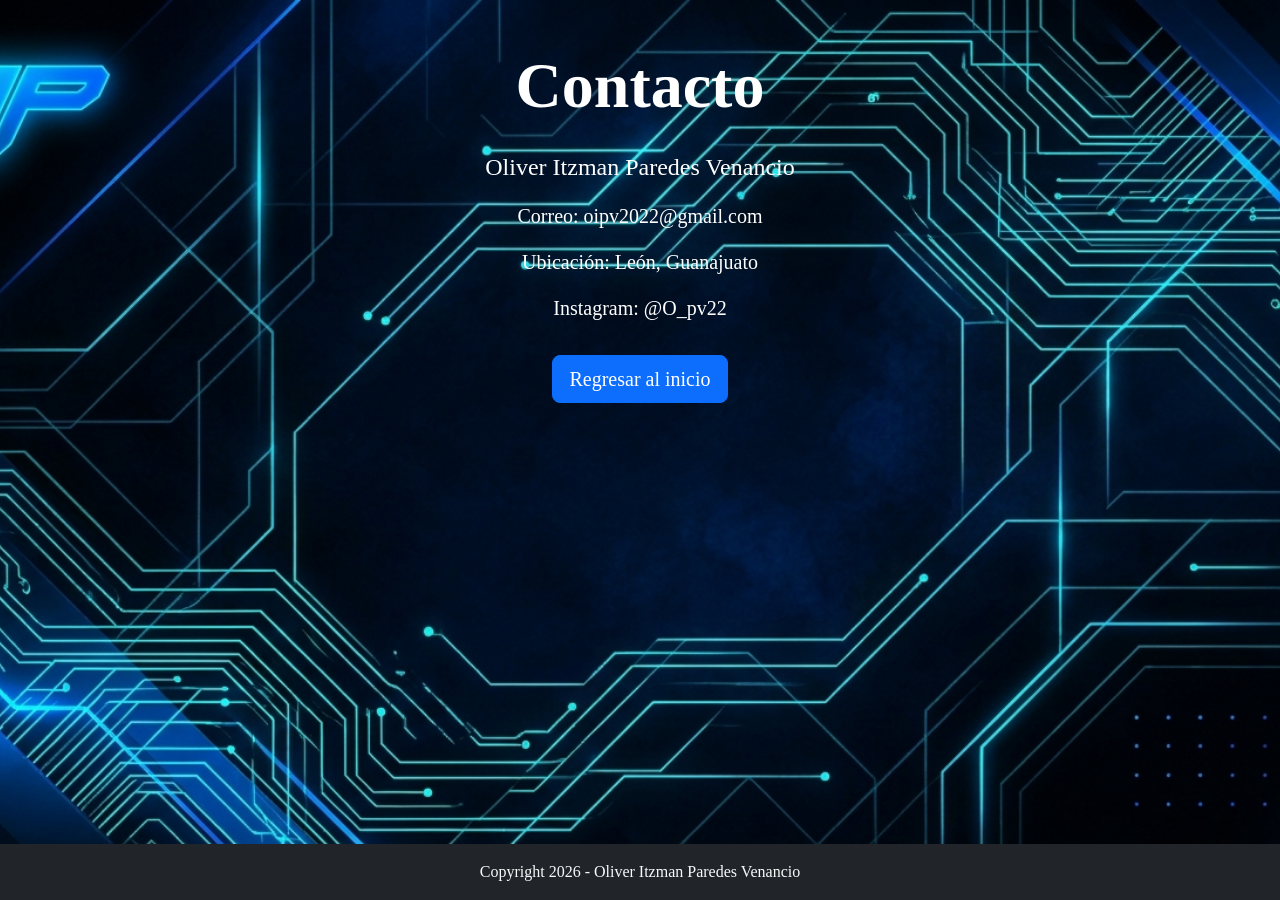
==== Contacto.html @ f3436275 "Add files via upload" ====
<!DOCTYPE html>
<html lang="es">
<head>
    <meta charset="UTF-8">
    <title>Contacto</title>
    <link rel="stylesheet" href="css/estilos.css">
    <link href="https://cdn.jsdelivr.net/npm/bootstrap@5.3.3/dist/css/bootstrap.min.css" rel="stylesheet">
</head>

<body class="contacto d-flex flex-column min-vh-100">

    <main class="container text-center text-white py-5 flex-grow-1">

        <h1 class="display-3 fw-bold mb-4">
            Contacto
        </h1>

        <p class="fs-4">
            Oliver Itzman Paredes Venancio
        </p>

        <p class="fs-5">
            Correo: oipv2022@gmail.com
        </p>

        <p class="fs-5">
            Ubicación: León, Guanajuato
        </p>

        <p class="fs-5">
            Instagram: @O_pv22
        </p>

        <a href="index.html" class="btn btn-primary btn-lg mt-3">
            Regresar al inicio
        </a>
    </main>

    <footer class="container-fluid bg-dark text-light text-center mt-auto">
        <p class="py-3 mb-0">
            Copyright 2026 - Oliver Itzman Paredes Venancio</p>
    </footer>

</body>
</html>
---- css/estilos.css ----
@font-face {
    font-family: "Chilanka";
    src: url("../font/Chilanka-Regular.ttf");
}
@font-face {
    font-family: "Bubbler";
    src: url("../font/BubblerOne-Regular.ttf");
}

body{
    font-family: Bubbler, cursive;
    background-image: url("../imagenes/Fondo.png");
    background-size: cover;
    background-position: center;
    background-repeat: no-repeat;
    background-attachment: fixed;
    background-color: #101722;
}

body.contacto footer {
    flex-shrink: 0;
}

.contacto{ font-family: Chilanka, cursive;
    background-image: url("../imagenes/Fondo2.jpg");
    background-size: cover;
    background-position: center;
    background-repeat: no-repeat;
    background-attachment: fixed;
    background-color: #101722;

}

.logotipo{
    width: 75px;


}
.logo{

     width: 60%;
     height: auto;
     display: block;
     margin: auto;

}
.nav-link{
    color: rgba(244, 226, 231, 0.8)
}

.nav-link:hover{
    color: rgb(3, 15, 25,1);
}

#quien{
    margin-top: 75px;
}

.card:hover{
    box-shadow: 0px 0px 5px #000;

}

#mapa{
    height: 350px;
}

#experiencia{
    background-color: rgba(0, 0, 0, 0.425);
}
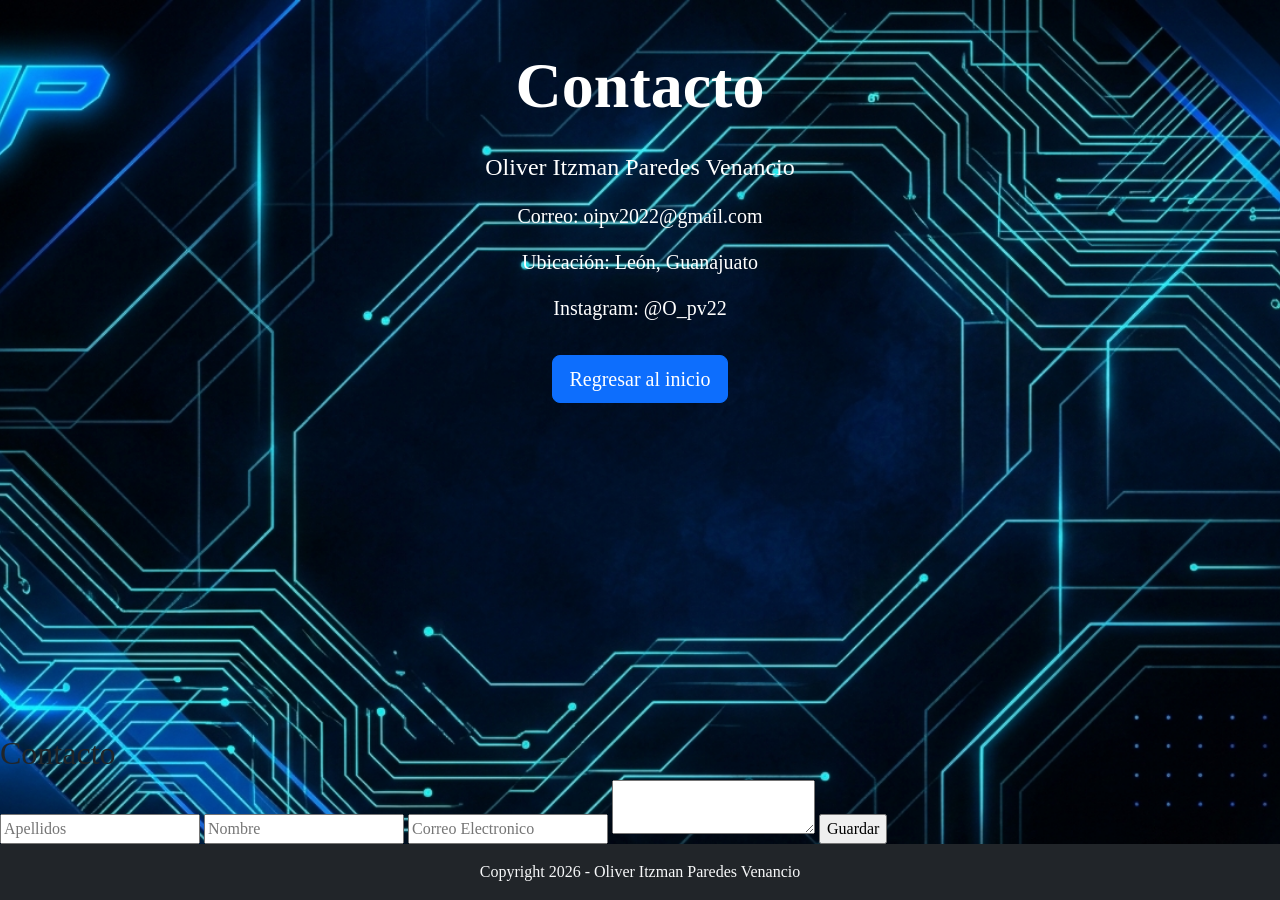
==== commit 254ddb58: "Add files via upload" ====
--- a/Contacto.html
+++ b/Contacto.html
@@ -5,6 +5,9 @@
     <title>Contacto</title>
     <link rel="stylesheet" href="css/estilos.css">
     <link href="https://cdn.jsdelivr.net/npm/bootstrap@5.3.3/dist/css/bootstrap.min.css" rel="stylesheet">
+    <link rel="stylesheet" href="css/estilos.css">
+    <link rel="shortcut icon" href="iconos/favicon.ico" type="image/x-icon">
+
 </head>
 
 <body class="contacto d-flex flex-column min-vh-100">
@@ -36,10 +39,26 @@
         </a>
     </main>
 
+     <section class="contenedor" id="menu_contact">
+
+    <article id="glass">
+        <h2 class="titulo">Contacto</h2>
+        <form action="">
+            <input type="text" placeholder="Apellidos">
+            <input type="text" placeholder="Nombre">
+            <input type="email" placeholder="Correo Electronico">
+            <textarea name="Mensaje" id="cajat"></textarea>
+            
+            <input type="submit" class="boton"value="Guardar">
+        </form>
+        </article>
+
     <footer class="container-fluid bg-dark text-light text-center mt-auto">
         <p class="py-3 mb-0">
             Copyright 2026 - Oliver Itzman Paredes Venancio</p>
     </footer>
 
+    
+
 </body>
 </html>
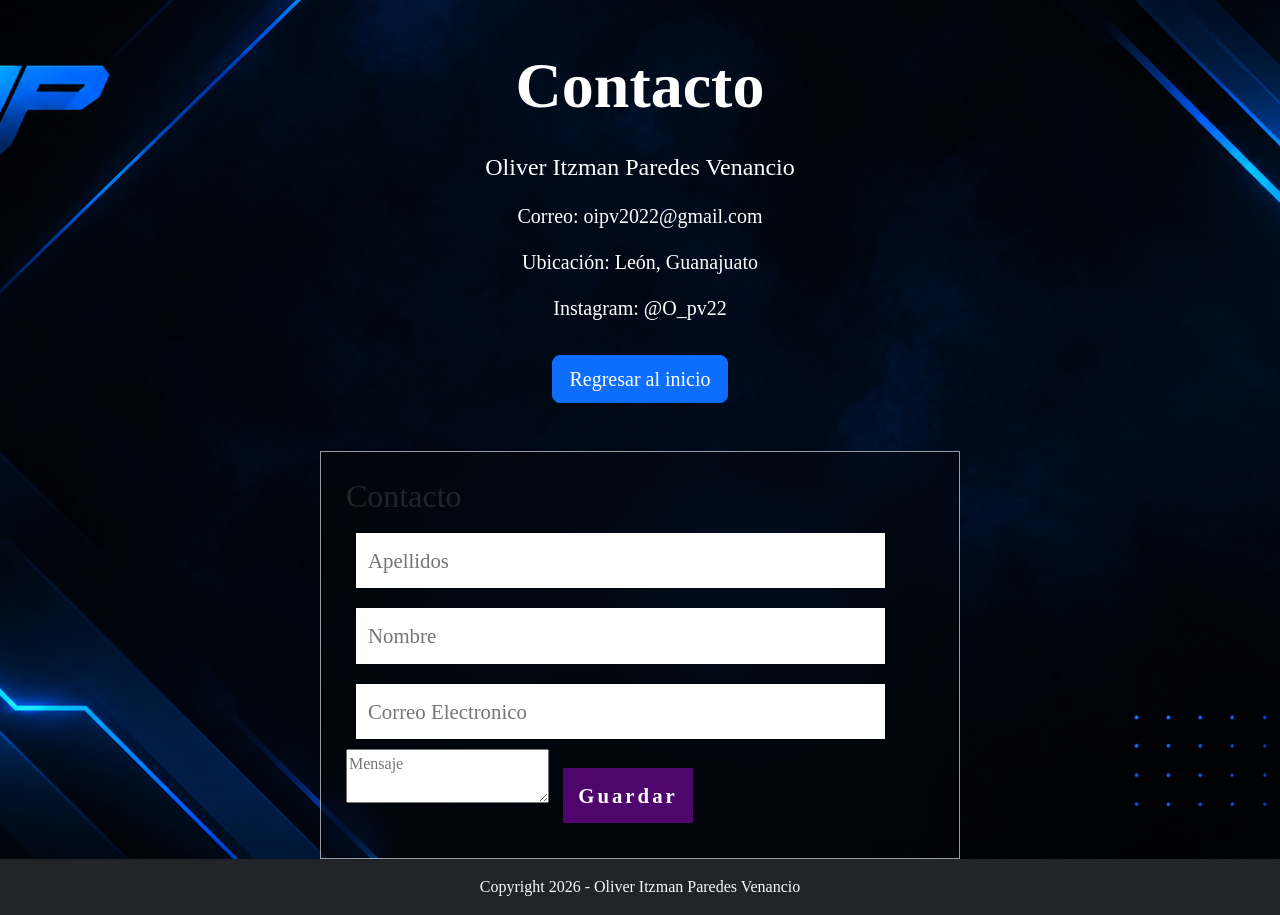
==== commit 2d7913b4: "Add files via upload" ====
--- a/Contacto.html
+++ b/Contacto.html
@@ -47,7 +47,7 @@
             <input type="text" placeholder="Apellidos">
             <input type="text" placeholder="Nombre">
             <input type="email" placeholder="Correo Electronico">
-            <textarea name="Mensaje" id="cajat"></textarea>
+            <textarea name="Mensaje" id="cajat" placeholder="Mensaje""></textarea>
             
             <input type="submit" class="boton"value="Guardar">
         </form>
--- a/css/estilos.css
+++ b/css/estilos.css
@@ -17,11 +17,11 @@
     background-color: #101722;
 }
 
-body.contacto footer {
+body.Contacto footer {
     flex-shrink: 0;
 }
 
-.contacto{ font-family: Chilanka, cursive;
+.Contacto{ font-family: Chilanka, cursive;
     background-image: url("../imagenes/Fondo2.jpg");
     background-size: cover;
     background-position: center;
@@ -67,4 +67,50 @@
 
 #experiencia{
     background-color: rgba(0, 0, 0, 0.425);
-}+}
+
+#menu_contact{
+    background: url(../image/pxfuel.jpg) no-repeat fixed;
+    background-size: cover;
+}
+
+    #glass{
+        width: 50%;
+        margin: 0 auto;
+        background-color: rgba(6, 4, 4, 0.3);
+        border:1px solid rgba(255, 255, 255, 0.6);
+        padding: 25px;
+        backdrop-filter: blur(20px);
+
+    }
+
+        input{
+            width: 90%;
+            margin: 10px;
+            border: none;
+            padding: 12px;
+            color:#cbc1cf;
+            font-size: 1.3rem;
+        }
+
+        input:focus{
+            outline: 0px;
+            color:#fff;
+            background-color: #4f066c;
+        }
+
+        input[type="submit"]{
+            font-family: Bubbler, cursive;
+            color:#fff;
+            background-color: #4f066c;
+            font-weight: bold;
+            letter-spacing: 3px;
+            width:130px;
+        }
+
+        input[type="submit"]:hover{
+            background-color: #fff;
+            color:#ab46d2;
+            cursor: pointer;
+        }
+        
--- a/css/estilos.css
+++ b/css/estilos.css
@@ -17,11 +17,11 @@
     background-color: #101722;
 }
 
-body.contacto footer {
+body.Contacto footer {
     flex-shrink: 0;
 }
 
-.contacto{ font-family: Chilanka, cursive;
+.Contacto{ font-family: Chilanka, cursive;
     background-image: url("../imagenes/Fondo2.jpg");
     background-size: cover;
     background-position: center;
@@ -67,4 +67,50 @@
 
 #experiencia{
     background-color: rgba(0, 0, 0, 0.425);
-}+}
+
+#menu_contact{
+    background: url(../image/pxfuel.jpg) no-repeat fixed;
+    background-size: cover;
+}
+
+    #glass{
+        width: 50%;
+        margin: 0 auto;
+        background-color: rgba(6, 4, 4, 0.3);
+        border:1px solid rgba(255, 255, 255, 0.6);
+        padding: 25px;
+        backdrop-filter: blur(20px);
+
+    }
+
+        input{
+            width: 90%;
+            margin: 10px;
+            border: none;
+            padding: 12px;
+            color:#cbc1cf;
+            font-size: 1.3rem;
+        }
+
+        input:focus{
+            outline: 0px;
+            color:#fff;
+            background-color: #4f066c;
+        }
+
+        input[type="submit"]{
+            font-family: Bubbler, cursive;
+            color:#fff;
+            background-color: #4f066c;
+            font-weight: bold;
+            letter-spacing: 3px;
+            width:130px;
+        }
+
+        input[type="submit"]:hover{
+            background-color: #fff;
+            color:#ab46d2;
+            cursor: pointer;
+        }
+        
